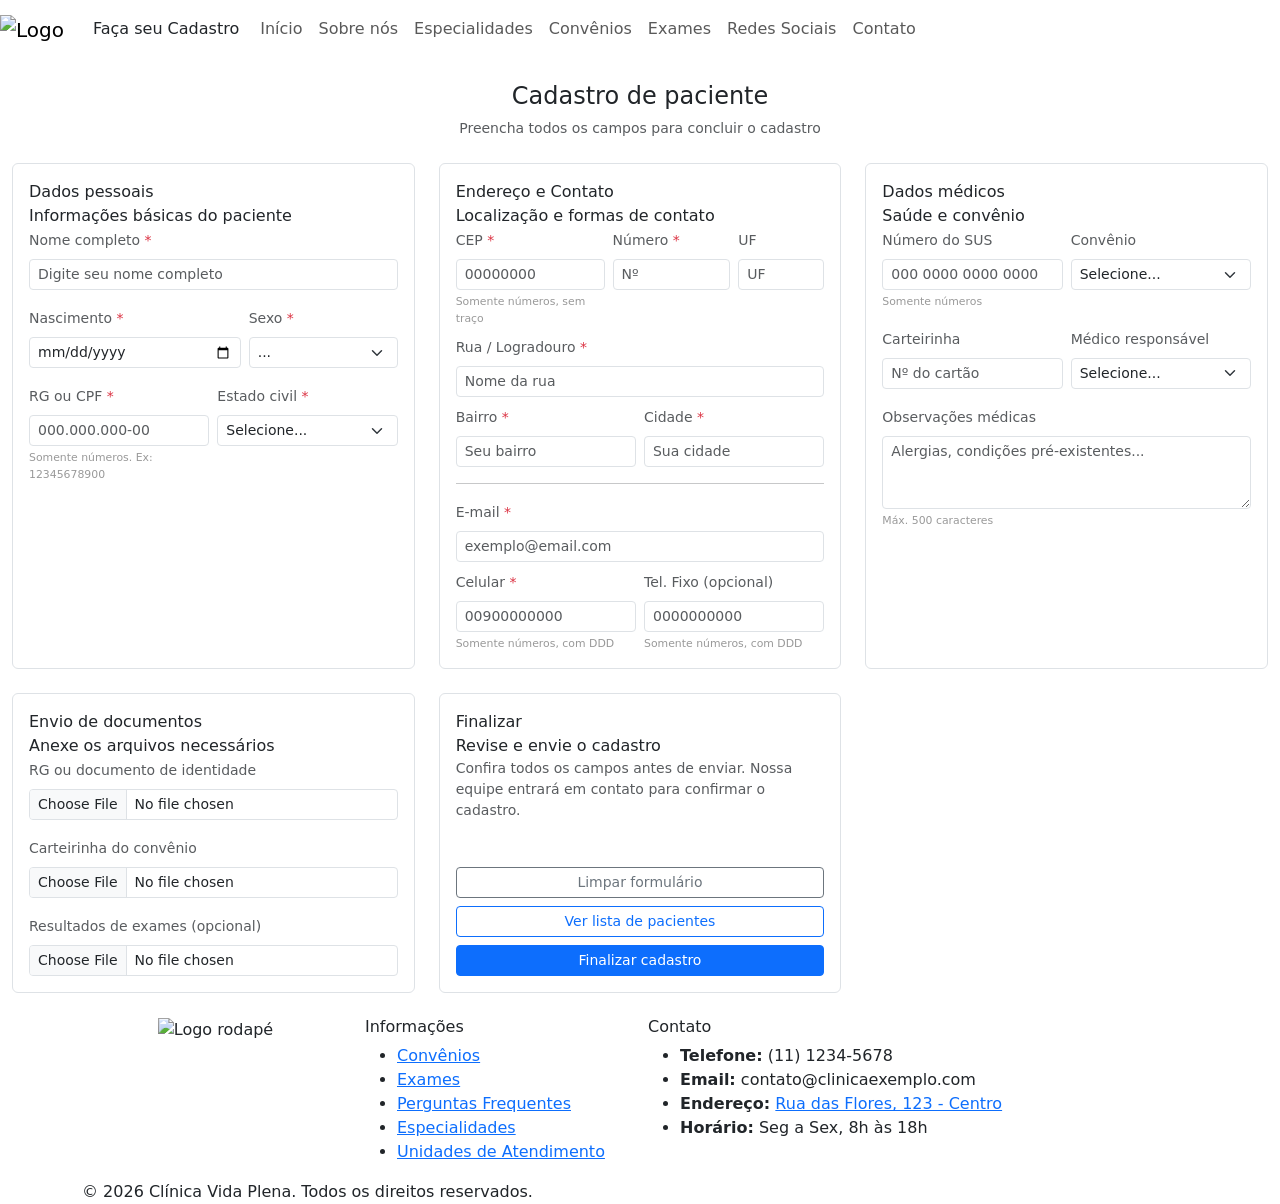
==== cadastro.html @ f8021bfd "Add files via upload" ====
<!DOCTYPE html>
<!-- DOCTYPE avisa pro navegador que esse arquivo é html5 -->
<html lang="pt-BR">
<!-- lang="pt-BR" serve pra acessibilidade e pro navegador saber o idioma da pagina -->

<head>
    <meta charset="UTF-8">
    <!-- UTF-8 permite usar acentos e caracteres especiais sem dar problema -->

    <meta name="viewport" content="width=device-width, initial-scale=1.0">
    <!-- isso aqui faz a pagina ficar responsiva no celular, aprendi que sem isso fica pequenininho -->

    <title>Clínica Médica</title>

    <!-- bootstrap que o professor passou, uso as classes dele pra nao ter que escrever css do zero -->
    <link rel="stylesheet" href="/css/bootstrap.css">

    <!-- meu css customizado que fica por cima do bootstrap -->
    <link rel="stylesheet" href="/css/site.css">
    
    <!-- o script com defer para carregar depois do html -->
    <script src="script.js" defer></script>
</head>

<body>

    <!-- ========================================================= -->
    <!-- NAVBAR - barra de navegaçao no topo da pagina             -->
    <!-- navbar-expand-lg faz o menu aparecer em telas grandes     -->
    <!-- ========================================================= -->
    <nav class="navbar navbar-expand-lg navbar-light navbar-custom">

        <!-- logo da clinica que fica no canto esquerdo -->
        <a class="navbar-brand" href="#">
            <img src="img/vidaplena.png" alt="Logo" class="navbar-logo">
        </a>

        <!-- botao de cadastro that aparece so no celular (d-lg-none ficaria escondido no desktop) -->
        <button type="button" class="btn btn-agendar btn-agendar-mobile">Faça seu Cadastro</button>

        <!-- d-none d-lg-flex faz esse menu sumir no celular e aparecer no desktop -->
        <div class="navbar-links d-none d-lg-flex" id="navbarSupportedContent">
            <ul class="navbar-nav mr-auto">
                <li class="nav-item active"><a class="nav-link" href="index.html">Início</a></li>
                <li class="nav-item"><a class="nav-link" href="#">Sobre nós</a></li>
                <li class="nav-item"><a class="nav-link" href="#">Especialidades</a></li>
                <li class="nav-item"><a class="nav-link" href="#">Convênios</a></li>
                <li class="nav-item"><a class="nav-link" href="#">Exames</a></li>
                <li class="nav-item"><a class="nav-link" href="#">Redes Sociais</a></li>
                <li class="nav-item"><a class="nav-link" href="#">Contato</a></li>
            </ul>
        </div>
    </nav>


    <!-- ========================================================= -->
    <!-- AREA PRINCIPAL - titulo e formulario                       -->
    <!-- container-fluid faz a area ocupar toda a largura da tela  -->
    <!-- ========================================================= -->
    <div class="container-fluid py-4">

        <!-- titulo centralizado acima do formulario -->
        <div class="text-center mb-4">
            <h1 class="fs-4 fw-medium">Cadastro de paciente</h1>
            <p class="text-muted small">Preencha todos os campos para concluir o cadastro</p>
        </div>

        <!-- ===================================================== -->
        <!-- ALERTA DE FEEDBACK                                     -->
        <!-- começa escondido com d-none, o js mostra quando precisa-->
        <!-- pode ser verde (sucesso) ou vermelho (erro)            -->
        <!-- ===================================================== -->
        <div id="feedback-mensagem" class="container mb-4 d-none">
            <div id="feedback-alerta" class="alert text-center fw-medium" role="alert">
                <!-- o js preenche o texto aqui dependendo do que aconteceu -->
            </div>
        </div>


        <!-- enctype="multipart/form-data" é necessario pra enviar arquivos pelo formulario -->
        <form id="form-cadastro" action="#" method="post" enctype="multipart/form-data">

            <!-- row e col são o sistema de grid do bootstrap, divide a tela em colunas -->
            <!-- g-4 é o espaçamento entre os cards -->
            <div class="row g-4">


                <!-- ============================================= -->
                <!-- CARD 1: DADOS PESSOAIS                        -->
                <!-- col-12 = ocupa tudo no celular                -->
                <!-- col-md-6 = metade em tablet                   -->
                <!-- col-xl-4 = um terço em telas grandes          -->
                <!-- ============================================= -->
                <div class="col-12 col-md-6 col-xl-4">
                    <div class="card h-100 border shadow-none">
                        <!-- h-100 faz o card ocupar toda a altura disponivel -->
                        <div class="card-body">

                            <!-- cabecalho da seçao dentro do card -->
                            <div class="card-secao-header">
                                <div class="card-secao-titulo">Dados pessoais</div>
                                <div class="card-secao-subtitulo">Informações básicas do paciente</div>
                            </div>

                            <!-- campo nome completo -->
                            <!-- maxlength limita quantos caracteres o usuario pode digitar -->
                            <div class="mb-3">
                                <label for="nome" class="form-label small text-muted">
                                    Nome completo <span class="text-danger">*</span>
                                    <!-- o asterisco vermelho indica que o campo é obrigatorio -->
                                </label>
                                <input type="text"
                                       class="form-control form-control-sm"
                                       id="nome"
                                       name="nome"
                                       placeholder="Digite seu nome completo"
                                       maxlength="100"
                                       required>
                                <!-- invalid-feedback aparece quando o bootstrap detecta campo invalido -->
                                <div class="invalid-feedback">Campo obrigatório.</div>
                            </div>

                            <!-- campos nascimento e sexo lado a lado usando row interna -->
                            <div class="row g-2 mb-3">
                                <div class="col-7">
                                    <label for="data" class="form-label small text-muted">
                                        Nascimento <span class="text-danger">*</span>
                                    </label>
                                    <!-- type="date" abre o calendário do navegador -->
                                    <input type="date"
                                           class="form-control form-control-sm"
                                           id="data"
                                           name="data"
                                           required>
                                    <div class="invalid-feedback">Campo obrigatório.</div>
                                </div>
                                <div class="col-5">
                                    <label for="sexo" class="form-label small text-muted">
                                        Sexo <span class="text-danger">*</span>
                                    </label>
                                    <!-- select cria uma lista suspensa -->
                                    <select class="form-select form-select-sm" id="sexo" name="sexo" required>
                                        <option value="">...</option>
                                        <option value="Masculino">Masculino</option>
                                        <option value="Feminino">Feminino</option>
                                        <option value="Outro">Outro</option>
                                    </select>
                                    <div class="invalid-feedback">Campo obrigatório.</div>
                                </div>
                            </div>

                            <!-- campos documento e estado civil lado a lado -->
                            <div class="row g-2">
                                <div class="col-6">
                                    <label for="documento" class="form-label small text-muted">
                                        RG ou CPF <span class="text-danger">*</span>
                                    </label>
                                    <!-- inputmode="numeric" abre teclado numerico no celular -->
                                    <!-- maxlength=14 comporta cpf com mascara (000.000.000-00) -->
                                    <input type="text"
                                           class="form-control form-control-sm"
                                           id="documento"
                                           name="documento"
                                           placeholder="000.000.000-00"
                                           maxlength="14"
                                           inputmode="numeric"
                                           required>
                                    <div class="invalid-feedback">Campo obrigatório.</div>
                                    <!-- aviso pequeno embaixo do campo -->
                                    <div class="form-text" style="font-size:0.68rem; color:#999;">
                                        Somente números. Ex: 12345678900
                                    </div>
                                </div>
                                <div class="col-6">
                                    <label for="estado-civil" class="form-label small text-muted">
                                        Estado civil <span class="text-danger">*</span>
                                    </label>
                                    <select class="form-select form-select-sm" id="estado-civil" name="estado-civil" required>
                                        <option value="">Selecione...</option>
                                        <option value="Solteiro(a)">Solteiro(a)</option>
                                        <option value="Casado(a)">Casado(a)</option>
                                        <option value="Divorciado(a)">Divorciado(a)</option>
                                        <option value="Viúvo(a)">Viúvo(a)</option>
                                    </select>
                                    <div class="invalid-feedback">Campo obrigatório.</div>
                                </div>
                            </div>

                        </div>
                    </div>
                </div>


                <!-- ============================================= -->
                <!-- CARD 2: ENDEREÇO E CONTATO                    -->
                <!-- ============================================= -->
                <div class="col-12 col-md-6 col-xl-4">
                    <div class="card h-100 border shadow-none">
                        <div class="card-body">

                            <div class="card-secao-header">
                                <div class="card-secao-titulo">Endereço e Contato</div>
                                <div class="card-secao-subtitulo">Localização e formas de contato</div>
                            </div>

                            <!-- cep, numero e uf na mesma linha -->
                            <div class="row g-2 mb-2">
                                <div class="col-5">
                                    <label for="cep" class="form-label small text-muted">
                                        CEP <span class="text-danger">*</span>
                                    </label>
                                    <!-- maxlength=9 pq o js permite digitar com ou sem traço -->
                                    <!-- o js remove o traço automaticamente -->
                                    <input type="text"
                                           class="form-control form-control-sm"
                                           id="cep"
                                           name="cep"
                                           placeholder="00000000"
                                           maxlength="9"
                                           inputmode="numeric"
                                           required>
                                    <div class="invalid-feedback">Campo obrigatório.</div>
                                    <div class="form-text" style="font-size:0.68rem; color:#999;">
                                        Somente números, sem traço
                                    </div>
                                </div>
                                <div class="col-4">
                                    <label for="numero" class="form-label small text-muted">
                                        Número <span class="text-danger">*</span>
                                    </label>
                                    <!-- numero pode ser "12", "45-A", "s/n" etc entao aceitei texto -->
                                    <input type="text"
                                           class="form-control form-control-sm"
                                           id="numero"
                                           name="numero"
                                           placeholder="Nº"
                                           maxlength="10"
                                           required>
                                    <div class="invalid-feedback">Obrigatório.</div>
                                </div>
                                <div class="col-3">
                                    <label for="estado" class="form-label small text-muted">UF</label>
                                    <!-- readonly porque esse campo é preenchido automaticamente pelo viacep -->
                                    <input type="text"
                                           class="form-control form-control-sm"
                                           id="estado"
                                           name="estado"
                                           placeholder="UF"
                                           maxlength="2"
                                           readonly>
                                </div>
                            </div>

                            <!-- rua preenchida automaticamente pelo viacep tambem -->
                            <div class="mb-2">
                                <label for="rua" class="form-label small text-muted">
                                    Rua / Logradouro <span class="text-danger">*</span>
                                </label>
                                <input type="text"
                                       class="form-control form-control-sm"
                                       id="rua"
                                       name="rua"
                                       placeholder="Nome da rua"
                                       maxlength="100"
                                       required>
                                <div class="invalid-feedback">Campo obrigatório.</div>
                            </div>

                            <!-- bairro e cidade lado a lado -->
                            <div class="row g-2 mb-2">
                                <div class="col-6">
                                    <label for="bairro" class="form-label small text-muted">
                                        Bairro <span class="text-danger">*</span>
                                    </label>
                                    <input type="text"
                                           class="form-control form-control-sm"
                                           id="bairro"
                                           name="bairro"
                                           placeholder="Seu bairro"
                                           maxlength="60"
                                           required>
                                    <div class="invalid-feedback">Campo obrigatório.</div>
                                </div>
                                <div class="col-6">
                                    <label for="cidade" class="form-label small text-muted">
                                        Cidade <span class="text-danger">*</span>
                                    </label>
                                    <input type="text"
                                           class="form-control form-control-sm"
                                           id="cidade"
                                           name="cidade"
                                           placeholder="Sua cidade"
                                           maxlength="60"
                                           required>
                                    <div class="invalid-feedback">Campo obrigatório.</div>
                                </div>
                            </div>

                            <!-- linha separadora entre endereço e contato -->
                            <hr class="my-3 opacity-25">

                            <!-- campo email -->
                            <div class="mb-2">
                                <label for="email" class="form-label small text-muted">
                                    E-mail <span class="text-danger">*</span>
                                </label>
                                <!-- type="email" ja faz uma validaçao basica do formato pelo navegador -->
                                <input type="email"
                                       class="form-control form-control-sm"
                                       id="email"
                                       name="email"
                                       placeholder="exemplo@email.com"
                                       maxlength="100"
                                       required>
                                <div class="invalid-feedback">Campo obrigatório.</div>
                            </div>

                            <!-- celular e telefone fixo lado a lado -->
                            <div class="row g-2">
                                <div class="col-6">
                                    <label for="celular" class="form-label small text-muted">
                                        Celular <span class="text-danger">*</span>
                                    </label>
                                    <!-- type="tel" abre teclado numerico no celular -->
                                    <!-- ddd (2) + 9 digitos = 11 no total -->
                                    <input type="tel"
                                           class="form-control form-control-sm"
                                           id="celular"
                                           name="celular"
                                           placeholder="00900000000"
                                           maxlength="15"
                                           inputmode="numeric"
                                           required>
                                    <div class="invalid-feedback">Campo obrigatório.</div>
                                    <div class="form-text" style="font-size:0.68rem; color:#999;">
                                        Somente números, com DDD
                                    </div>
                                </div>
                                <div class="col-6">
                                    <label for="telefone-fixo" class="form-label small text-muted">
                                        Tel. Fixo <span class="text-muted fw-normal">(opcional)</span>
                                    </label>
                                    <input type="tel"
                                           class="form-control form-control-sm"
                                           id="telefone-fixo"
                                           name="telefone-fixo"
                                           placeholder="0000000000"
                                           maxlength="15"
                                           inputmode="numeric">
                                    <div class="form-text" style="font-size:0.68rem; color:#999;">
                                        Somente números, com DDD
                                    </div>
                                </div>
                            </div>

                        </div>
                    </div>
                </div>


                <!-- ============================================= -->
                <!-- CARD 3: DADOS MÉDICOS                         -->
                <!-- ============================================= -->
                <div class="col-12 col-md-6 col-xl-4">
                    <div class="card h-100 border shadow-none">
                        <div class="card-body">

                            <div class="card-secao-header">
                                <div class="card-secao-titulo">Dados médicos</div>
                                <div class="card-secao-subtitulo">Saúde e convênio</div>
                            </div>

                            <div class="row g-2 mb-3">
                                <div class="col-6">
                                    <label for="sus" class="form-label small text-muted">Número do SUS</label>
                                    <!-- cartao sus tem 15 digitos, coloquei maxlength 18 pra dar margem com espaços -->
                                    <input type="text"
                                           class="form-control form-control-sm"
                                           id="sus"
                                           name="sus"
                                           placeholder="000 0000 0000 0000"
                                           maxlength="18"
                                           inputmode="numeric">
                                    <div class="form-text" style="font-size:0.68rem; color:#999;">
                                        Somente números
                                    </div>
                                </div>
                                <div class="col-6">
                                    <label for="convenio" class="form-label small text-muted">Convênio</label>
                                    <select class="form-select form-select-sm" id="convenio" name="convenio">
                                        <option value="Não informado">Selecione...</option>
                                        <option value="Particular">Particular</option>
                                        <option value="Plano de saúde">Plano de saúde</option>
                                        <option value="Unimed">Unimed</option>
                                        <option value="Bradesco Saúde">Bradesco Saúde</option>
                                        <option value="Amil">Amil</option>
                                    </select>
                                </div>
                            </div>

                            <div class="row g-2 mb-3">
                                <div class="col-6">
                                    <label for="carteirinha" class="form-label small text-muted">Carteirinha</label>
                                    <input type="text"
                                           class="form-control form-control-sm"
                                           id="carteirinha"
                                           name="carteirinha"
                                           placeholder="Nº do cartão"
                                           maxlength="20">
                                </div>
                                <div class="col-6">
                                    <label for="medico" class="form-label small text-muted">Médico responsável</label>
                                    <select class="form-select form-select-sm" id="medico" name="medico">
                                        <option value="Não informado">Selecione...</option>
                                        <option value="Dr. Silva">Dr. Silva</option>
                                        <option value="Dr. Santos">Dr. Santos</option>
                                    </select>
                                </div>
                            </div>

                            <div>
                                <label for="observacoes" class="form-label small text-muted">Observações médicas</label>
                                <!-- textarea é campo de texto com varias linhas -->
                                <!-- rows="3" define a altura inicial -->
                                <textarea class="form-control form-control-sm"
                                          id="observacoes"
                                          name="observacoes"
                                          rows="3"
                                          placeholder="Alergias, condições pré-existentes..."
                                          maxlength="500"></textarea>
                                <div class="form-text" style="font-size:0.68rem; color:#999;">
                                    Máx. 500 caracteres
                                </div>
                            </div>

                        </div>
                    </div>
                </div>


                <!-- ============================================= -->
                <!-- CARD 4: ENVIO DE DOCUMENTOS                   -->
                <!-- ============================================= -->
                <div class="col-12 col-md-6 col-xl-4">
                    <div class="card h-100 border shadow-none">
                        <div class="card-body">

                            <div class="card-secao-header">
                                <div class="card-secao-titulo">Envio de documentos</div>
                                <div class="card-secao-subtitulo">Anexe os arquivos necessários</div>
                            </div>

                            <!-- type="file" abre o seletor de arquivo do sistema operacional -->
                            <!-- accept limita os tipos de arquivo que o usuario pode escolher -->
                            <div class="mb-3">
                                <label for="file-rg" class="form-label small text-muted">RG ou documento de identidade</label>
                                <input type="file" class="form-control form-control-sm" id="file-rg" name="file-rg" accept="image/*,.pdf">
                            </div>
                            <div class="mb-3">
                                <label for="file-convenio" class="form-label small text-muted">Carteirinha do convênio</label>
                                <input type="file" class="form-control form-control-sm" id="file-convenio" name="file-convenio" accept="image/*,.pdf">
                            </div>
                            <div>
                                <label for="file-exames" class="form-label small text-muted">
                                    Resultados de exames <span class="text-muted fw-normal">(opcional)</span>
                                </label>
                                <input type="file" class="form-control form-control-sm" id="file-exames" name="file-exames" accept="image/*,.pdf">
                            </div>

                        </div>
                    </div>
                </div>


                <!-- ============================================= -->
                <!-- CARD 5: FINALIZAR                             -->
                <!-- ============================================= -->
                <div class="col-12 col-md-6 col-xl-4">
                    <div class="card h-100 border shadow-none">
                        <!-- d-flex flex-column faz o conteudo se organizar em coluna -->
                        <div class="card-body d-flex flex-column">

                            <div class="card-secao-header">
                                <div class="card-secao-titulo">Finalizar</div>
                                <div class="card-secao-subtitulo">Revise e envie o cadastro</div>
                            </div>

                            <p class="text-muted small mb-4">
                                Confira todos os campos antes de enviar. Nossa equipe entrará em contato para confirmar o cadastro.
                            </p>

                            <!-- mt-auto empurra os botoes pro final do card -->
                            <!-- d-grid gap-2 faz os botoes ocuparem a largura toda -->
                            <div class="mt-auto d-grid gap-2">

                                <!-- type="reset" limpa o formulario, o js tambem esconde o resumo -->
                                <button type="reset" class="btn btn-outline-secondary btn-sm">
                                    Limpar formulário
                                </button>

                                <!-- chama a funçao verListaPacientes() que fica no script.js -->
                                <button type="button" class="btn btn-outline-primary btn-sm" onclick="verListaPacientes()">
                                    Ver lista de pacientes
                                </button>

                                <!-- type="submit" dispara o evento de submit do formulario -->
                                <button type="submit" class="btn btn-primary btn-sm">
                                    Finalizar cadastro
                                </button>
                            </div>
                        </div>
                    </div>
                </div>


            </div><!-- fim do row dos cards -->
        </form>
    </div><!-- fim do container principal -->


    <!-- ========================================================= -->
    <!-- RESUMO DO ULTIMO PACIENTE CADASTRADO                       -->
    <!-- começa escondido com d-none, o js mostra depois de salvar -->
    <!-- ========================================================= -->
    <div id="secao-resumo" class="container my-5 d-none">
        <div class="card border border-primary shadow-sm">
            <div class="card-header bg-primary text-white py-2">
                <h5 class="mb-0 fs-6 fw-medium">📋 Resumo do Paciente Cadastrado</h5>
            </div>
            <div class="card-body bg-light">
                <!-- o js preenche os spans com os dados do paciente -->
                <div class="row g-3 small">
                    <div class="col-12 col-md-4"><strong>Nome:</strong> <span id="resumo-nome"></span></div>
                    <div class="col-6 col-md-4"><strong>Nascimento:</strong> <span id="resumo-data"></span></div>
                    <div class="col-6 col-md-4"><strong>Sexo:</strong> <span id="resumo-sexo"></span></div>
                    <div class="col-6 col-md-4"><strong>Documento:</strong> <span id="resumo-doc"></span></div>
                    <div class="col-6 col-md-4"><strong>Celular:</strong> <span id="resumo-cel"></span></div>
                    <div class="col-12 col-md-4"><strong>E-mail:</strong> <span id="resumo-email"></span></div>
                    <div class="col-12 col-md-6"><strong>Endereço:</strong> <span id="resumo-endereco"></span></div>
                    <div class="col-12 col-md-6"><strong>Convênio / Médico:</strong> <span id="resumo-medico"></span></div>
                </div>
            </div>
        </div>
    </div>


    <!-- ========================================================= -->
    <!-- LISTA DE TODOS OS PACIENTES CADASTRADOS                    -->
    <!-- tambem começa escondida, o js mostra quando clica no botao -->
    <!-- ========================================================= -->
    <div id="secao-lista" class="container my-5 d-none">
        <div class="card border shadow-sm">
            <div class="card-header bg-secondary text-white py-2 d-flex justify-content-between align-items-center">
                <h5 class="mb-0 fs-6 fw-medium">🗂️ Lista de Pacientes Cadastrados</h5>
                <!-- botao pra fechar a lista escondendo a seçao inteira -->
                <button class="btn btn-sm btn-outline-light"
                        onclick="document.getElementById('secao-lista').classList.add('d-none')">
                    Fechar
                </button>
            </div>
            <div class="card-body p-0">

                <!-- mensagem que aparece quando nao tem ninguem cadastrado ainda -->
                <p id="lista-mensagem" class="text-muted text-center py-3 mb-0"></p>

                <!-- table-responsive faz a tabela ter scroll horizontal no celular -->
                <div class="table-responsive">
                    <table class="table table-striped table-hover table-sm mb-0 small">
                        <!-- table-striped faz as linhas alternarem de cor -->
                        <!-- table-hover destaca a linha quando passa o mouse -->
                        <thead class="table-light">
                            <tr>
                                <th>#</th>
                                <th>Nome</th>
                                <th>Nascimento</th>
                                <th>Sexo</th>
                                <th>Documento</th>
                                <th>Celular</th>
                                <th>Convênio</th>
                                <th>Ação</th>
                            </tr>
                        </thead>
                        <tbody id="lista-tbody">
                            <!-- as linhas sao geradas pelo javascript dinamicamente -->
                        </tbody>
                    </table>
                </div>

            </div>
        </div>
    </div>


    <!-- ========================================================= -->
    <!-- RODAPE                                                     -->
    <!-- ========================================================= -->
    <footer class="rodape">
        <div class="container">
            <div class="row g-3 align-items-start">

                <!-- logo no rodape -->
                <div class="col-12 col-md-3 text-center">
                    <img src="img/rodape.png" alt="Logo rodapé" class="logo-rodape">
                </div>

                <!-- links de informaçoes -->
                <div class="col-6 col-md-3">
                    <h6 class="rodape-titulo">Informações</h6>
                    <ul class="rodape-lista">
                        <li><a href="#">Convênios</a></li>
                        <li><a href="#">Exames</a></li>
                        <li><a href="#">Perguntas Frequentes</a></li>
                        <li><a href="#">Especialidades</a></li>
                        <li><a href="#">Unidades de Atendimento</a></li>
                    </ul>
                </div>

                <!-- informaçoes de contato da clinica -->
                <div class="col-6 col-md-4">
                    <h6 class="rodape-titulo">Contato</h6>
                    <ul class="rodape-lista">
                        <li><strong>Telefone:</strong> (11) 1234-5678</li>
                        <li><strong>Email:</strong> contato@clinicaexemplo.com</li>
                        <li><strong>Endereço:</strong>
                            <a href="http://example.com" target="_blank" rel="noopener noreferrer">
                                Rua das Flores, 123 - Centro
                            </a>
                        </li>
                        <li><strong>Horário:</strong> Seg a Sex, 8h às 18h</li>
                    </ul>
                </div>

            </div>

            <!-- copyright no final da pagina -->
            <div class="rodape-copyright">
                &copy; 2026 Clínica Vida Plena. Todos os direitos reservados.
            </div>
        </div>
    </footer>



</body>
</html>
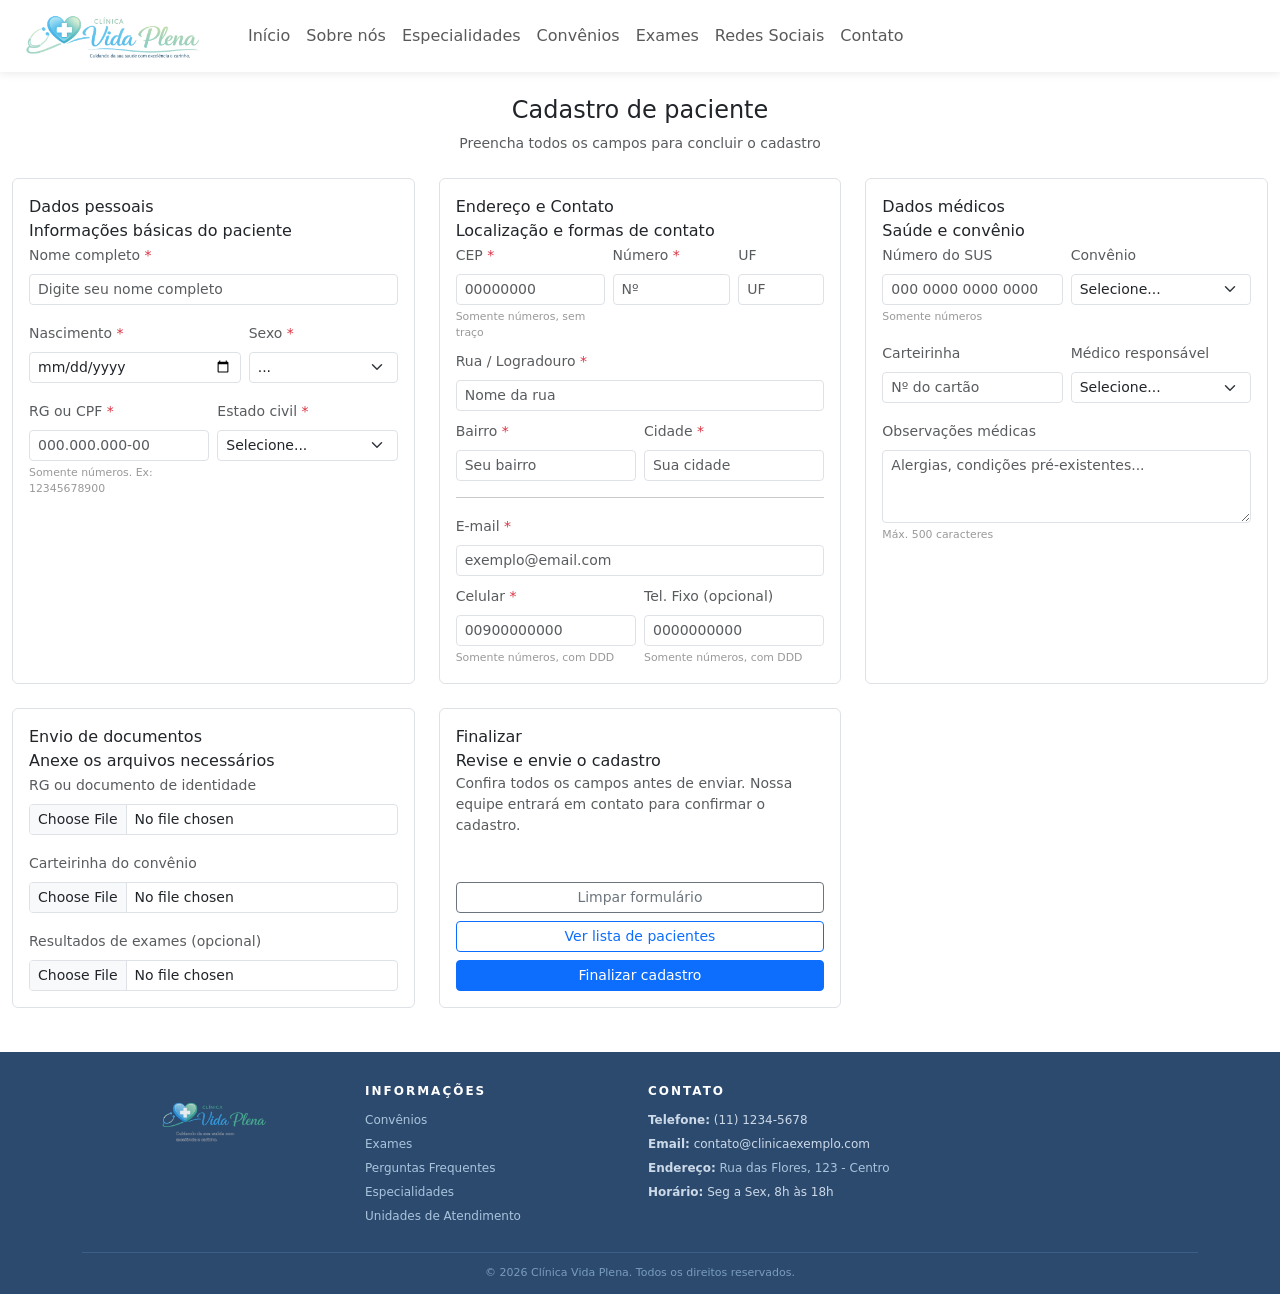
==== commit 17caa7c6: "Update cadastro.html" ====
--- a/cadastro.html
+++ b/cadastro.html
@@ -16,7 +16,7 @@
     <link rel="stylesheet" href="/css/bootstrap.css">
 
     <!-- meu css customizado que fica por cima do bootstrap -->
-    <link rel="stylesheet" href="/css/site.css">
+    <link rel="stylesheet" href="/css/SITE.CSS">
     
     <!-- o script com defer para carregar depois do html -->
     <script src="script.js" defer></script>
@@ -642,4 +642,4 @@
 
 
 </body>
-</html>+</html>
--- a/css/SITE.CSS
+++ b/css/SITE.CSS
@@ -0,0 +1,265 @@
+/* =====================
+   RESET E BASE
+   ===================== */
+html, body {
+    margin: 0;
+    padding: 0;
+    overflow-x: hidden;
+}
+
+/* =====================
+   NAVBAR
+   ===================== */
+.navbar-custom {
+    background-color: rgba(255, 255, 255, 0.95);
+    padding: 6px 16px;
+    box-shadow: 0 2px 8px rgba(0, 0, 0, 0.08);
+    display: flex;
+    align-items: center;
+    justify-content: space-between;
+}
+
+.navbar-logo {
+    height: 50px;
+    width: 190px;
+    object-fit: contain;
+    margin-left: 2px;
+}
+
+.navbar-links {
+    display: flex;
+    align-items: center;
+    flex: 1;
+    margin-left: 16px;
+}
+
+.navbar-nav {
+    display: flex !important;
+    flex-direction: row !important;
+    flex-wrap: nowrap;
+    list-style: none;
+    margin: 0;
+    padding: 0;
+}
+
+/* =====================
+   BOTÃO AGENDAR
+   ===================== */
+button.btn.btn-agendar {
+    background-color: #43c98f;
+    color: #fff;
+    border: none;
+    border-radius: 6px;
+    font-size: 15px;
+    font-weight: 600;
+    cursor: pointer;
+    transition: background-color 0.2s ease;
+    white-space: nowrap;
+}
+
+button.btn.btn-agendar:hover {
+    background-color: #3d9470;
+    color: #fff;
+}
+
+.btn-agendar-mobile {
+    padding: 8px 14px;
+    font-size: 13px;
+    display: block;
+}
+
+.btn-agendar-desktop {
+    padding: 10px 20px;
+    margin-left: 16px;
+    display: block;
+}
+
+@media (min-width: 992px) {
+    .btn-agendar-mobile {
+        display: none !important;
+    }
+}
+
+@media (max-width: 991px) {
+    .btn-agendar-desktop {
+        display: none !important;
+    }
+}
+
+/* =====================
+   SEÇÃO — TÍTULO
+   ===================== */
+.secao-titulo {
+    margin-top: 60px;
+    margin-bottom: 10px;
+    padding: 0 16px;
+}
+
+.secao-label {
+    display: block;
+    font-size: 13px;
+    font-weight: 500;
+    color: #51b188;
+    letter-spacing: 6px;
+    text-transform: uppercase;
+    margin-bottom: 12px;
+}
+
+.secao-titulo-texto {
+    font-size: 30px;
+    font-weight: bold;
+    color: #1a1a2e;
+    max-width: 600px;
+    margin: 0 auto;
+    line-height: 1.3;
+}
+
+/* =====================
+   SEÇÃO — ESPECIALIDADES
+   ===================== */
+.secao-especialidades {
+    margin-top: 40px;
+    margin-bottom: 60px;
+    padding: 0 16px;
+}
+
+.card-especialidade {
+    background-color: #f8f9fa;
+    border-radius: 12px;
+    padding: 24px 16px;
+    transition: transform 0.2s ease, box-shadow 0.2s ease;
+    cursor: pointer;
+}
+
+.card-especialidade:hover {
+    transform: translateY(-4px);
+    box-shadow: 0 8px 20px rgba(81, 177, 136, 0.15);
+}
+
+.img-especialidade {
+    width: 80px;
+    height: 80px;
+    object-fit: contain;
+    margin-bottom: 12px;
+}
+
+.nome-especialidade {
+    font-size: 15px;
+    font-weight: 600;
+    color: #333;
+    margin: 0;
+}
+
+/* =====================
+   SEÇÃO — AGENDAMENTO
+   ===================== */
+.secao-agendamento {
+    display: flex;
+    flex-direction: row;
+    align-items: center;
+    background-color: #d6f5ea;
+    border-radius: 12px;
+    padding: 20px 32px;
+    margin: 0 24px 60px 24px;
+    gap: 20px;
+}
+
+.icone-agendamento {
+    width: 56px;
+    height: 56px;
+    object-fit: contain;
+    flex-shrink: 0;
+}
+
+.texto-agendamento {
+    flex: 1;
+}
+
+.titulo-agendamento {
+    font-size: 16px;
+    font-weight: 700;
+    color: #1a1a2e;
+    margin: 0 0 4px 0;
+}
+
+.descricao-agendamento {
+    font-size: 13px;
+    color: #444;
+    margin: 0;
+    line-height: 1.4;
+}
+
+/* No mobile a seção empilha verticalmente e mostra botão mobile */
+@media (max-width: 991px) {
+    .secao-agendamento {
+        flex-direction: column;
+        text-align: center;
+        padding: 24px 16px;
+        margin: 0 12px 40px 12px;
+    }
+
+    .secao-agendamento .btn-agendar-desktop {
+        display: flex !important;
+        margin-left: 0;
+        width: 100%;
+        justify-content: center;
+    }
+}
+
+/* =====================
+   RODAPÉ
+   ===================== */
+.rodape {
+    background-color: #2c4a6e;
+    color: #ccd9e8;
+    padding: 32px 0 0 0;
+    margin-top: 20px;
+}
+
+.rodape-titulo {
+    font-size: 12px;
+    font-weight: 700;
+    text-transform: uppercase;
+    letter-spacing: 2px;
+    color: #fff;
+    margin-bottom: 10px;
+}
+
+.rodape-lista {
+    list-style: none;
+    padding: 0;
+    margin: 0;
+    font-size: 12px;
+    line-height: 2;
+}
+
+.rodape-lista a {
+    color: #aac4de;
+    text-decoration: none;
+    transition: color 0.2s ease;
+}
+
+.rodape-lista a:hover {
+    color: #fff;
+}
+
+.logo-rodape {
+    width: 120px;
+    object-fit: contain;
+    opacity: 0.9;
+}
+
+.rodape-copyright {
+    text-align: center;
+    font-size: 11px;
+    color: #7a9bbf;
+    border-top: 1px solid #3d5f85;
+    margin-top: 24px;
+    padding: 12px 0;
+}
+
+/* Remove background card no rodapé */
+.card-rodape {
+    background: transparent;
+    border: none;
+}
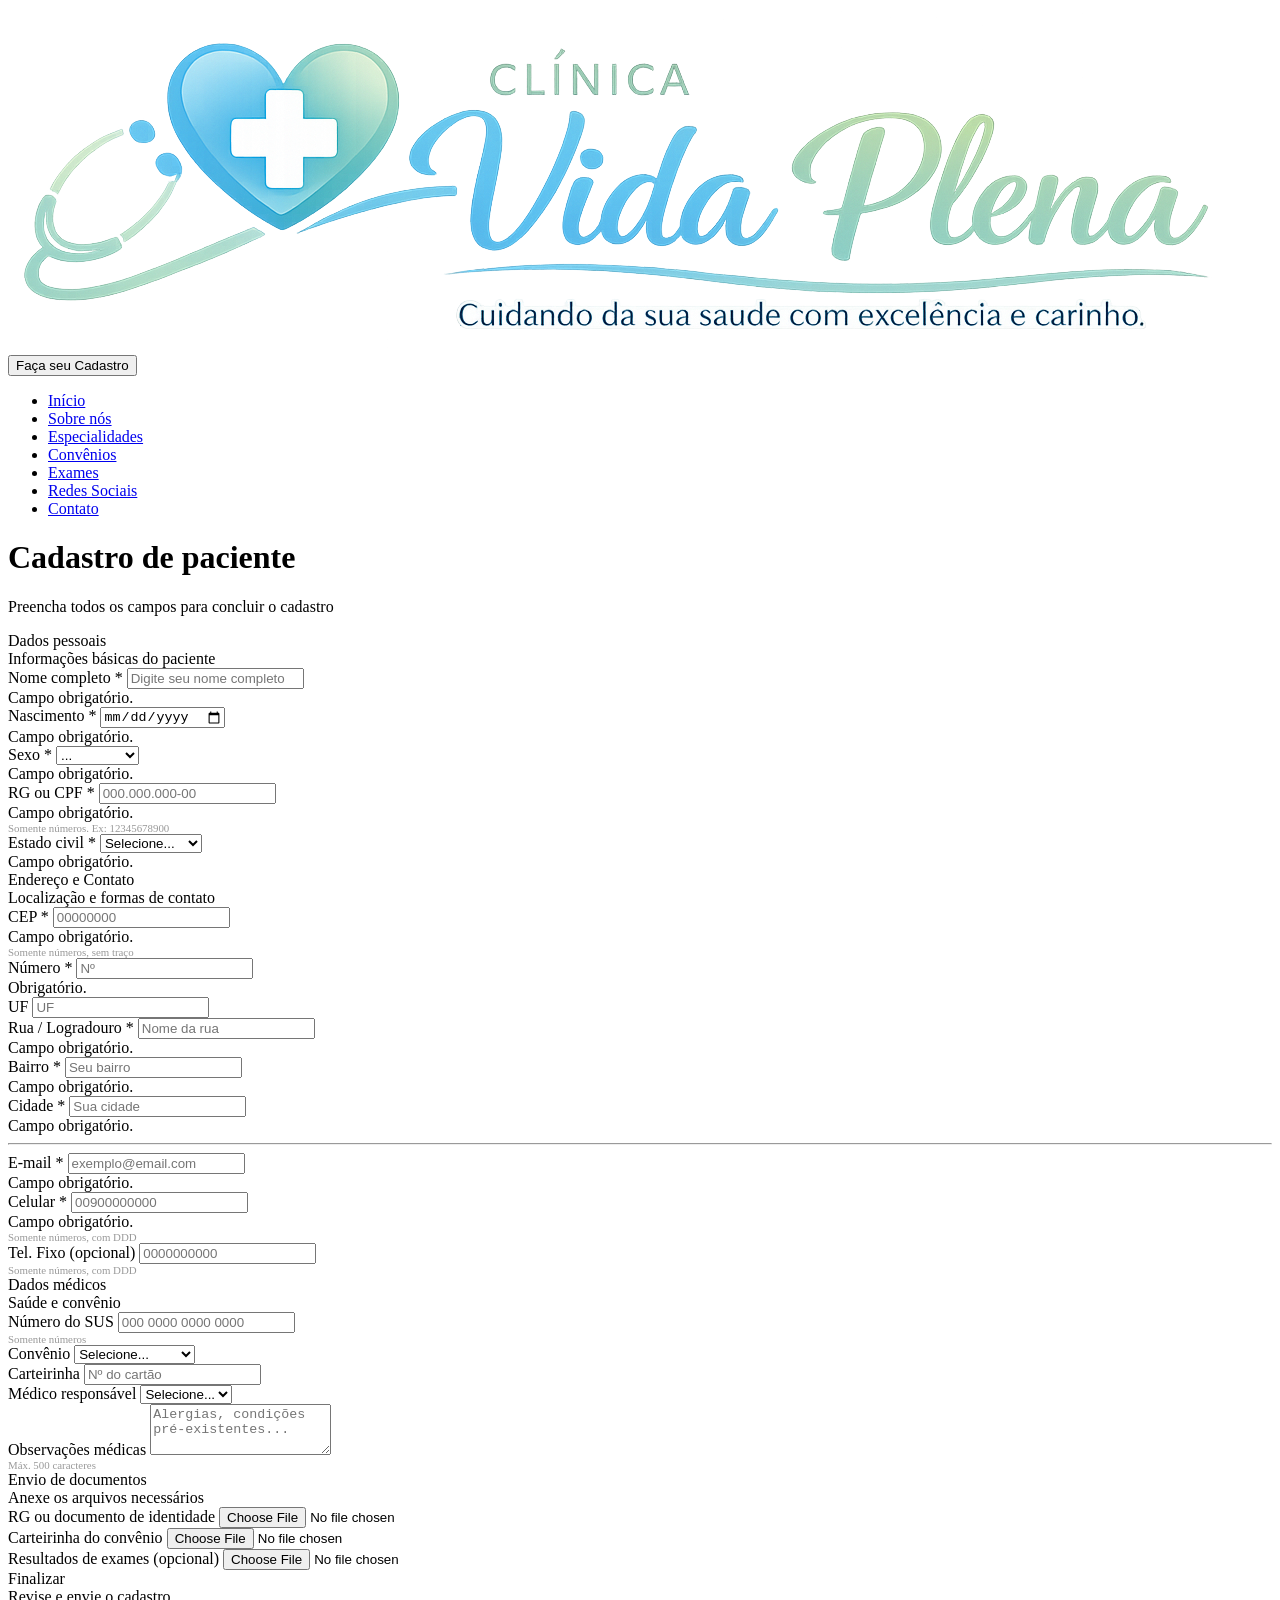
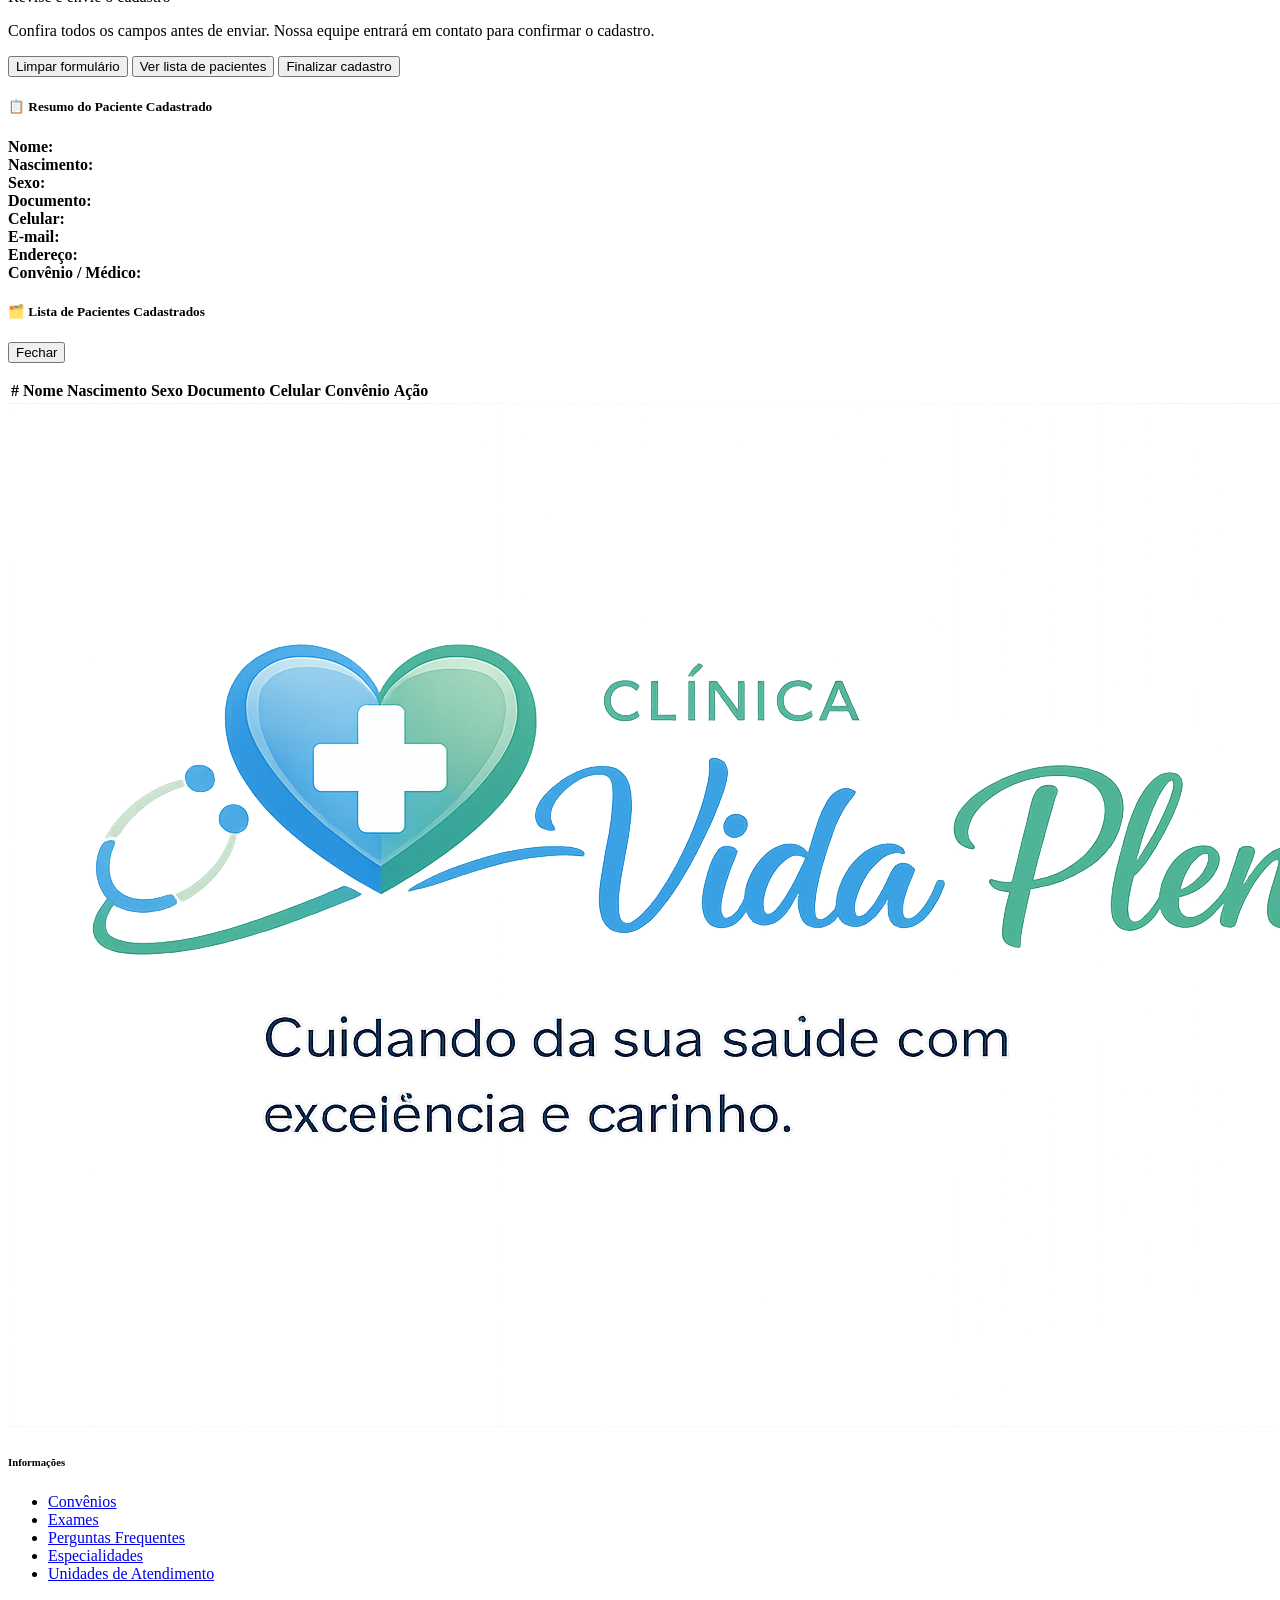
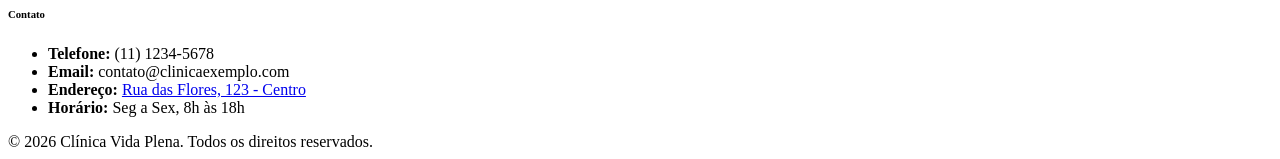
==== commit 7cf1d941: "Update cadastro.html" ====
--- a/cadastro.html
+++ b/cadastro.html
@@ -13,13 +13,13 @@
     <title>Clínica Médica</title>
 
     <!-- bootstrap que o professor passou, uso as classes dele pra nao ter que escrever css do zero -->
-    <link rel="stylesheet" href="/css/bootstrap.css">
+    <link rel="stylesheet" href="CSS/bootstrap.css">
 
     <!-- meu css customizado que fica por cima do bootstrap -->
-    <link rel="stylesheet" href="/css/SITE.CSS">
+    <link rel="stylesheet" href="CSS/SITE.CSS">
     
     <!-- o script com defer para carregar depois do html -->
-    <script src="script.js" defer></script>
+    <script src="SCRIPT.JS" defer></script>
 </head>
 
 <body>
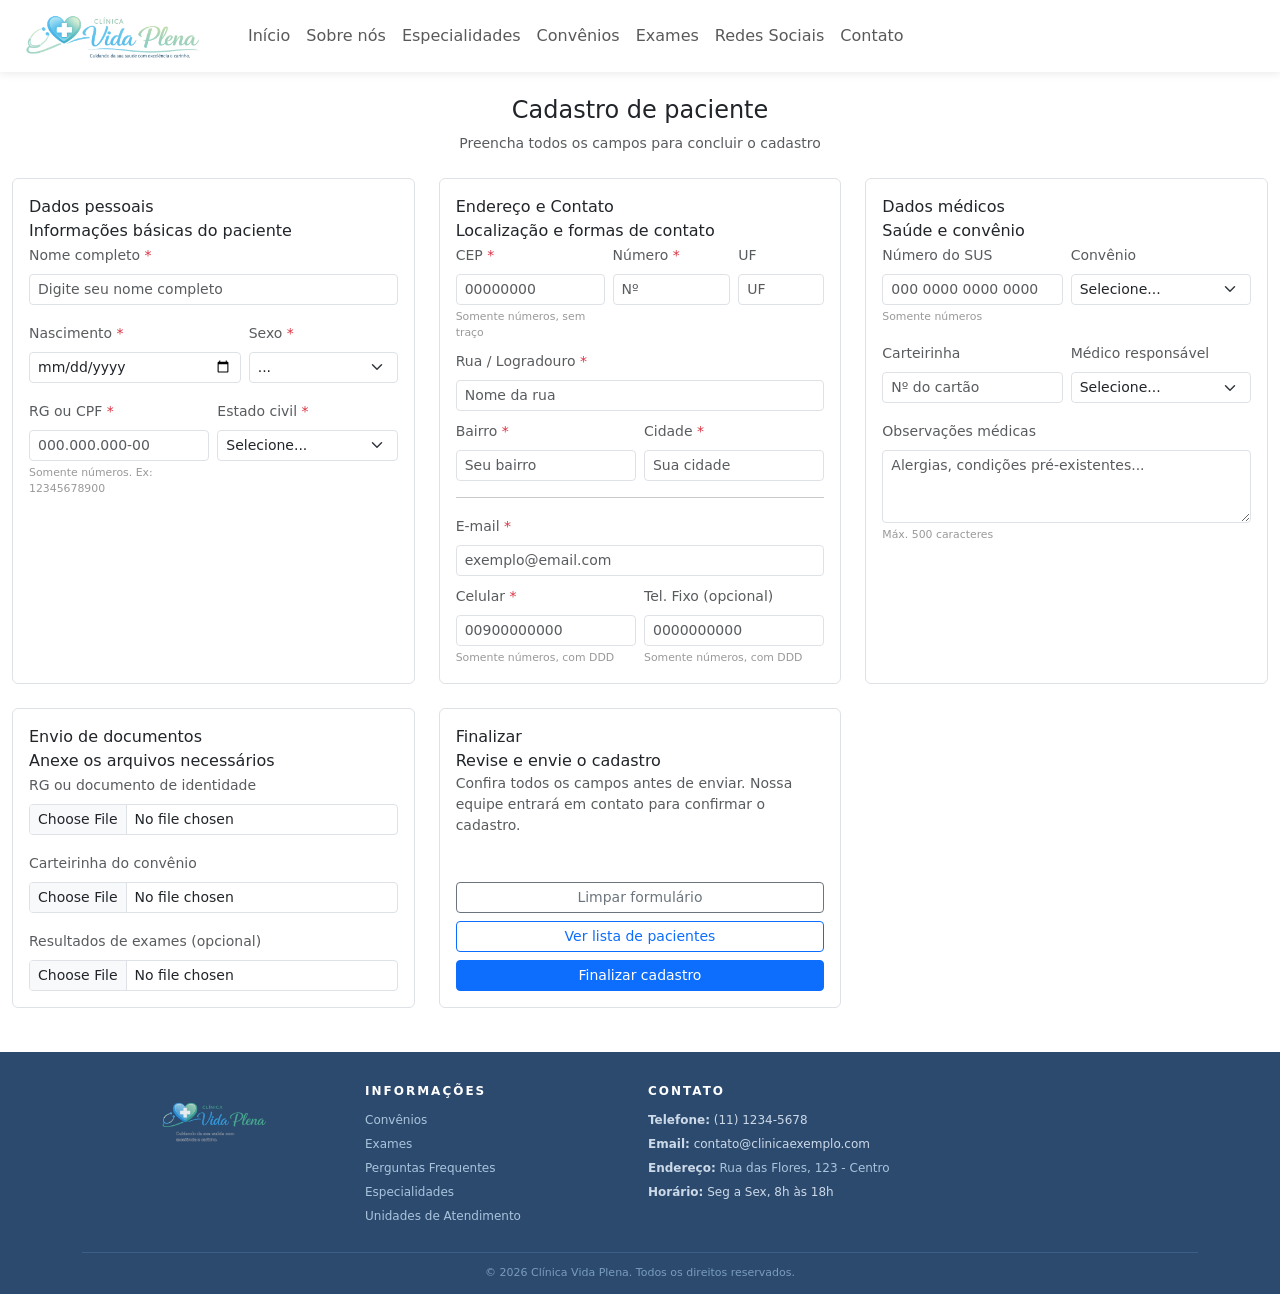
==== commit d56d1271: "Update cadastro.html" ====
--- a/cadastro.html
+++ b/cadastro.html
@@ -13,10 +13,10 @@
     <title>Clínica Médica</title>
 
     <!-- bootstrap que o professor passou, uso as classes dele pra nao ter que escrever css do zero -->
-    <link rel="stylesheet" href="CSS/bootstrap.css">
+    <link rel="stylesheet" href="bootstrap.css">
 
     <!-- meu css customizado que fica por cima do bootstrap -->
-    <link rel="stylesheet" href="CSS/SITE.CSS">
+    <link rel="stylesheet" href="SITE.CSS">
     
     <!-- o script com defer para carregar depois do html -->
     <script src="SCRIPT.JS" defer></script>
--- a/SITE.CSS
+++ b/SITE.CSS
@@ -0,0 +1,265 @@
+/* =====================
+   RESET E BASE
+   ===================== */
+html, body {
+    margin: 0;
+    padding: 0;
+    overflow-x: hidden;
+}
+
+/* =====================
+   NAVBAR
+   ===================== */
+.navbar-custom {
+    background-color: rgba(255, 255, 255, 0.95);
+    padding: 6px 16px;
+    box-shadow: 0 2px 8px rgba(0, 0, 0, 0.08);
+    display: flex;
+    align-items: center;
+    justify-content: space-between;
+}
+
+.navbar-logo {
+    height: 50px;
+    width: 190px;
+    object-fit: contain;
+    margin-left: 2px;
+}
+
+.navbar-links {
+    display: flex;
+    align-items: center;
+    flex: 1;
+    margin-left: 16px;
+}
+
+.navbar-nav {
+    display: flex !important;
+    flex-direction: row !important;
+    flex-wrap: nowrap;
+    list-style: none;
+    margin: 0;
+    padding: 0;
+}
+
+/* =====================
+   BOTÃO AGENDAR
+   ===================== */
+button.btn.btn-agendar {
+    background-color: #43c98f;
+    color: #fff;
+    border: none;
+    border-radius: 6px;
+    font-size: 15px;
+    font-weight: 600;
+    cursor: pointer;
+    transition: background-color 0.2s ease;
+    white-space: nowrap;
+}
+
+button.btn.btn-agendar:hover {
+    background-color: #3d9470;
+    color: #fff;
+}
+
+.btn-agendar-mobile {
+    padding: 8px 14px;
+    font-size: 13px;
+    display: block;
+}
+
+.btn-agendar-desktop {
+    padding: 10px 20px;
+    margin-left: 16px;
+    display: block;
+}
+
+@media (min-width: 992px) {
+    .btn-agendar-mobile {
+        display: none !important;
+    }
+}
+
+@media (max-width: 991px) {
+    .btn-agendar-desktop {
+        display: none !important;
+    }
+}
+
+/* =====================
+   SEÇÃO — TÍTULO
+   ===================== */
+.secao-titulo {
+    margin-top: 60px;
+    margin-bottom: 10px;
+    padding: 0 16px;
+}
+
+.secao-label {
+    display: block;
+    font-size: 13px;
+    font-weight: 500;
+    color: #51b188;
+    letter-spacing: 6px;
+    text-transform: uppercase;
+    margin-bottom: 12px;
+}
+
+.secao-titulo-texto {
+    font-size: 30px;
+    font-weight: bold;
+    color: #1a1a2e;
+    max-width: 600px;
+    margin: 0 auto;
+    line-height: 1.3;
+}
+
+/* =====================
+   SEÇÃO — ESPECIALIDADES
+   ===================== */
+.secao-especialidades {
+    margin-top: 40px;
+    margin-bottom: 60px;
+    padding: 0 16px;
+}
+
+.card-especialidade {
+    background-color: #f8f9fa;
+    border-radius: 12px;
+    padding: 24px 16px;
+    transition: transform 0.2s ease, box-shadow 0.2s ease;
+    cursor: pointer;
+}
+
+.card-especialidade:hover {
+    transform: translateY(-4px);
+    box-shadow: 0 8px 20px rgba(81, 177, 136, 0.15);
+}
+
+.img-especialidade {
+    width: 80px;
+    height: 80px;
+    object-fit: contain;
+    margin-bottom: 12px;
+}
+
+.nome-especialidade {
+    font-size: 15px;
+    font-weight: 600;
+    color: #333;
+    margin: 0;
+}
+
+/* =====================
+   SEÇÃO — AGENDAMENTO
+   ===================== */
+.secao-agendamento {
+    display: flex;
+    flex-direction: row;
+    align-items: center;
+    background-color: #d6f5ea;
+    border-radius: 12px;
+    padding: 20px 32px;
+    margin: 0 24px 60px 24px;
+    gap: 20px;
+}
+
+.icone-agendamento {
+    width: 56px;
+    height: 56px;
+    object-fit: contain;
+    flex-shrink: 0;
+}
+
+.texto-agendamento {
+    flex: 1;
+}
+
+.titulo-agendamento {
+    font-size: 16px;
+    font-weight: 700;
+    color: #1a1a2e;
+    margin: 0 0 4px 0;
+}
+
+.descricao-agendamento {
+    font-size: 13px;
+    color: #444;
+    margin: 0;
+    line-height: 1.4;
+}
+
+/* No mobile a seção empilha verticalmente e mostra botão mobile */
+@media (max-width: 991px) {
+    .secao-agendamento {
+        flex-direction: column;
+        text-align: center;
+        padding: 24px 16px;
+        margin: 0 12px 40px 12px;
+    }
+
+    .secao-agendamento .btn-agendar-desktop {
+        display: flex !important;
+        margin-left: 0;
+        width: 100%;
+        justify-content: center;
+    }
+}
+
+/* =====================
+   RODAPÉ
+   ===================== */
+.rodape {
+    background-color: #2c4a6e;
+    color: #ccd9e8;
+    padding: 32px 0 0 0;
+    margin-top: 20px;
+}
+
+.rodape-titulo {
+    font-size: 12px;
+    font-weight: 700;
+    text-transform: uppercase;
+    letter-spacing: 2px;
+    color: #fff;
+    margin-bottom: 10px;
+}
+
+.rodape-lista {
+    list-style: none;
+    padding: 0;
+    margin: 0;
+    font-size: 12px;
+    line-height: 2;
+}
+
+.rodape-lista a {
+    color: #aac4de;
+    text-decoration: none;
+    transition: color 0.2s ease;
+}
+
+.rodape-lista a:hover {
+    color: #fff;
+}
+
+.logo-rodape {
+    width: 120px;
+    object-fit: contain;
+    opacity: 0.9;
+}
+
+.rodape-copyright {
+    text-align: center;
+    font-size: 11px;
+    color: #7a9bbf;
+    border-top: 1px solid #3d5f85;
+    margin-top: 24px;
+    padding: 12px 0;
+}
+
+/* Remove background card no rodapé */
+.card-rodape {
+    background: transparent;
+    border: none;
+}
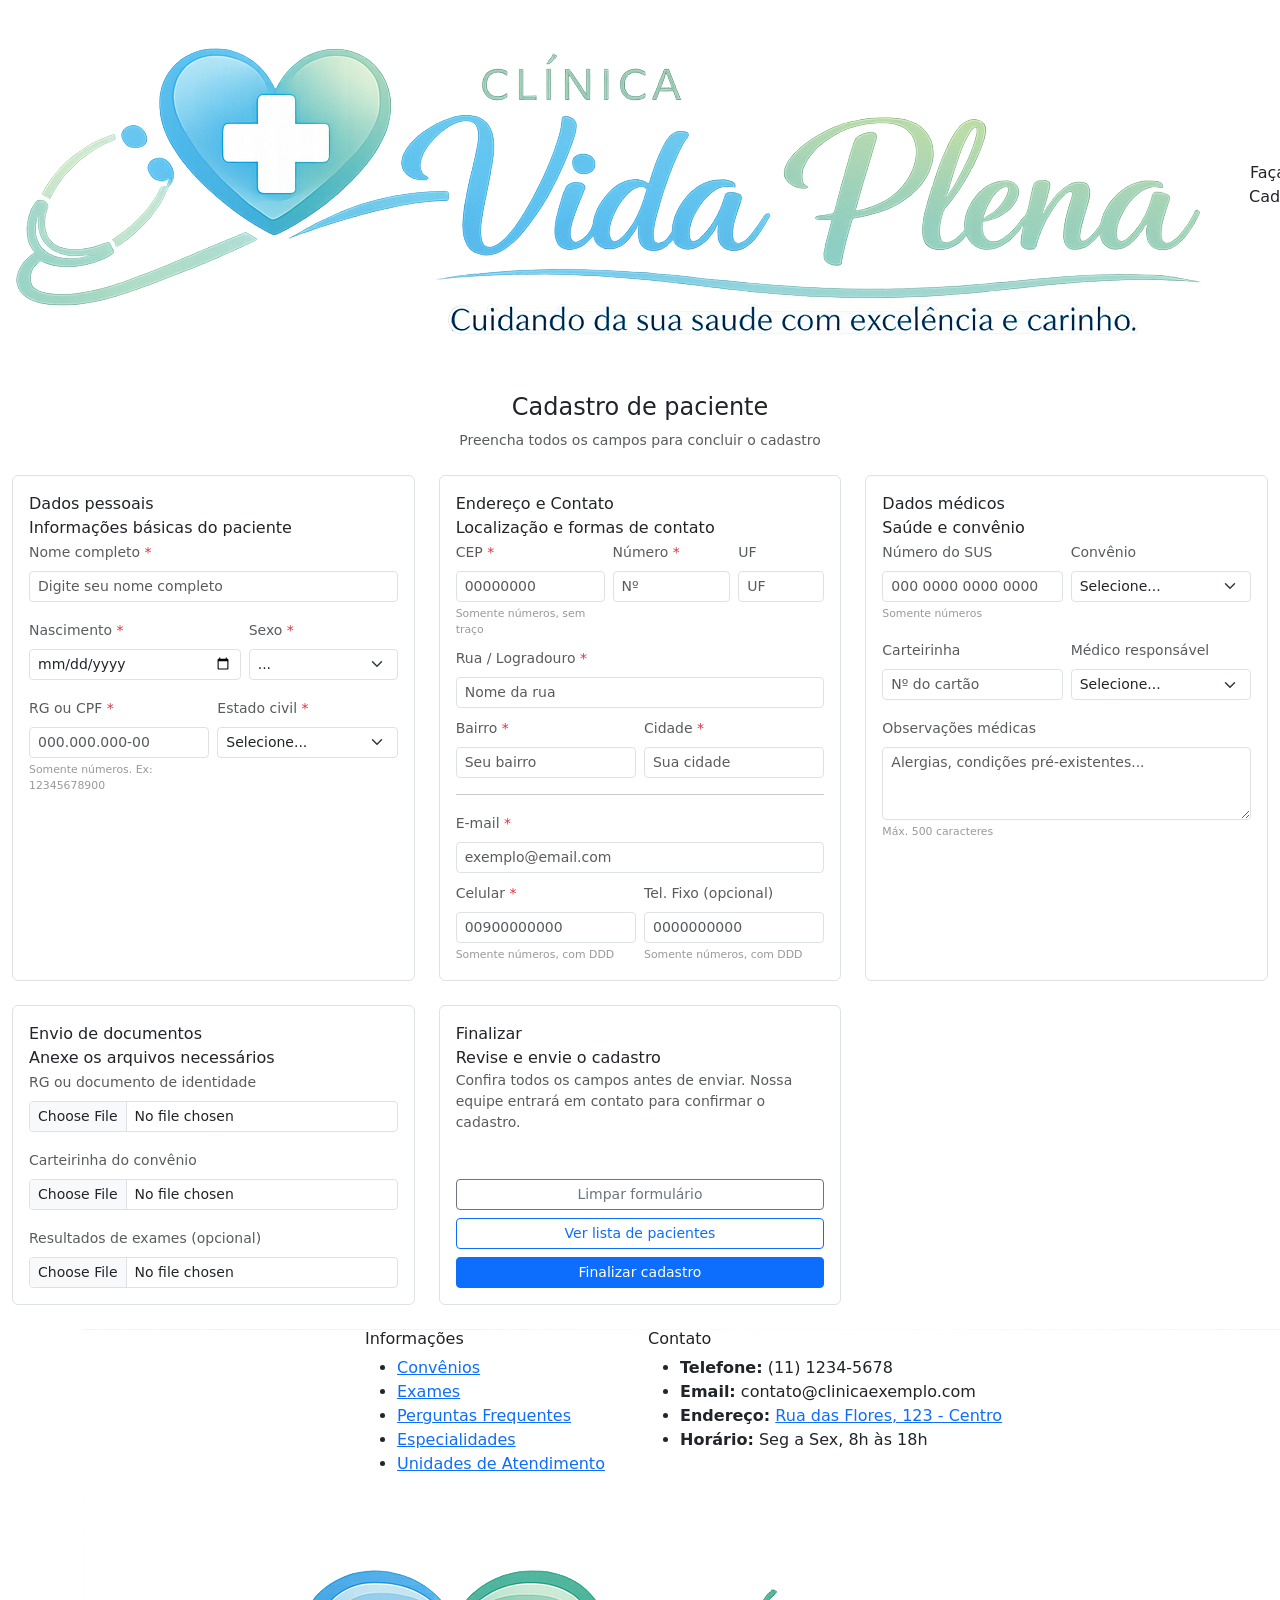
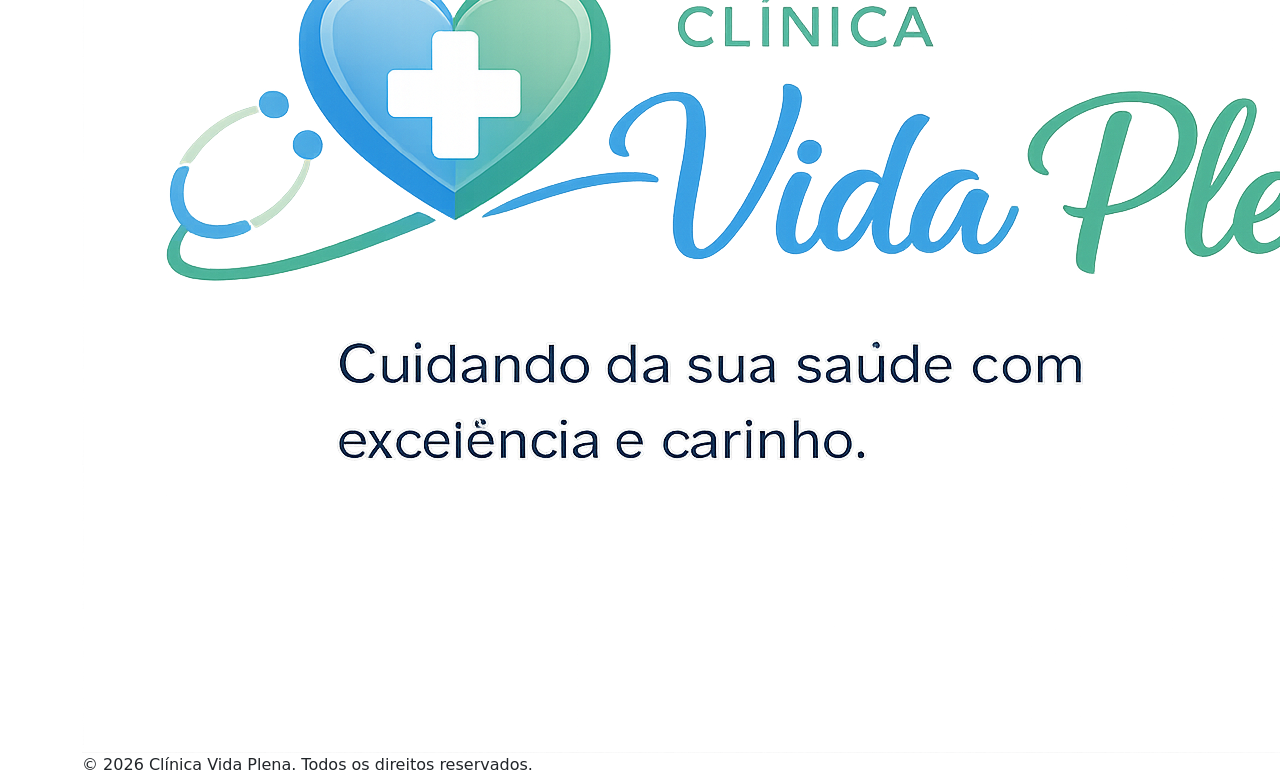
==== commit 62632a51: "Update cadastro.html" ====
--- a/cadastro.html
+++ b/cadastro.html
@@ -1,44 +1,31 @@
 <!DOCTYPE html>
-<!-- DOCTYPE avisa pro navegador que esse arquivo é html5 -->
 <html lang="pt-BR">
-<!-- lang="pt-BR" serve pra acessibilidade e pro navegador saber o idioma da pagina -->
 
 <head>
     <meta charset="UTF-8">
-    <!-- UTF-8 permite usar acentos e caracteres especiais sem dar problema -->
-
     <meta name="viewport" content="width=device-width, initial-scale=1.0">
-    <!-- isso aqui faz a pagina ficar responsiva no celular, aprendi que sem isso fica pequenininho -->
 
     <title>Clínica Médica</title>
 
-    <!-- bootstrap que o professor passou, uso as classes dele pra nao ter que escrever css do zero -->
-    <link rel="stylesheet" href="bootstrap.css">
-
-    <!-- meu css customizado que fica por cima do bootstrap -->
-    <link rel="stylesheet" href="SITE.CSS">
-    
-    <!-- o script com defer para carregar depois do html -->
-    <script src="SCRIPT.JS" defer></script>
+    <link rel="stylesheet" href="css/bootstrap.css">
+    <link rel="stylesheet" href="css/site.css">
+
+    <script src="js/script.js" defer></script>
 </head>
 
 <body>
 
     <!-- ========================================================= -->
     <!-- NAVBAR - barra de navegaçao no topo da pagina             -->
-    <!-- navbar-expand-lg faz o menu aparecer em telas grandes     -->
     <!-- ========================================================= -->
     <nav class="navbar navbar-expand-lg navbar-light navbar-custom">
 
-        <!-- logo da clinica que fica no canto esquerdo -->
         <a class="navbar-brand" href="#">
             <img src="img/vidaplena.png" alt="Logo" class="navbar-logo">
         </a>
 
-        <!-- botao de cadastro that aparece so no celular (d-lg-none ficaria escondido no desktop) -->
         <button type="button" class="btn btn-agendar btn-agendar-mobile">Faça seu Cadastro</button>
 
-        <!-- d-none d-lg-flex faz esse menu sumir no celular e aparecer no desktop -->
         <div class="navbar-links d-none d-lg-flex" id="navbarSupportedContent">
             <ul class="navbar-nav mr-auto">
                 <li class="nav-item active"><a class="nav-link" href="index.html">Início</a></li>
@@ -55,11 +42,9 @@
 
     <!-- ========================================================= -->
     <!-- AREA PRINCIPAL - titulo e formulario                       -->
-    <!-- container-fluid faz a area ocupar toda a largura da tela  -->
     <!-- ========================================================= -->
     <div class="container-fluid py-4">
 
-        <!-- titulo centralizado acima do formulario -->
         <div class="text-center mb-4">
             <h1 class="fs-4 fw-medium">Cadastro de paciente</h1>
             <p class="text-muted small">Preencha todos os campos para concluir o cadastro</p>
@@ -67,47 +52,33 @@
 
         <!-- ===================================================== -->
         <!-- ALERTA DE FEEDBACK                                     -->
-        <!-- começa escondido com d-none, o js mostra quando precisa-->
-        <!-- pode ser verde (sucesso) ou vermelho (erro)            -->
         <!-- ===================================================== -->
         <div id="feedback-mensagem" class="container mb-4 d-none">
             <div id="feedback-alerta" class="alert text-center fw-medium" role="alert">
-                <!-- o js preenche o texto aqui dependendo do que aconteceu -->
             </div>
         </div>
 
 
-        <!-- enctype="multipart/form-data" é necessario pra enviar arquivos pelo formulario -->
         <form id="form-cadastro" action="#" method="post" enctype="multipart/form-data">
 
-            <!-- row e col são o sistema de grid do bootstrap, divide a tela em colunas -->
-            <!-- g-4 é o espaçamento entre os cards -->
             <div class="row g-4">
 
 
                 <!-- ============================================= -->
                 <!-- CARD 1: DADOS PESSOAIS                        -->
-                <!-- col-12 = ocupa tudo no celular                -->
-                <!-- col-md-6 = metade em tablet                   -->
-                <!-- col-xl-4 = um terço em telas grandes          -->
                 <!-- ============================================= -->
                 <div class="col-12 col-md-6 col-xl-4">
                     <div class="card h-100 border shadow-none">
-                        <!-- h-100 faz o card ocupar toda a altura disponivel -->
                         <div class="card-body">
 
-                            <!-- cabecalho da seçao dentro do card -->
                             <div class="card-secao-header">
                                 <div class="card-secao-titulo">Dados pessoais</div>
                                 <div class="card-secao-subtitulo">Informações básicas do paciente</div>
                             </div>
 
-                            <!-- campo nome completo -->
-                            <!-- maxlength limita quantos caracteres o usuario pode digitar -->
                             <div class="mb-3">
                                 <label for="nome" class="form-label small text-muted">
                                     Nome completo <span class="text-danger">*</span>
-                                    <!-- o asterisco vermelho indica que o campo é obrigatorio -->
                                 </label>
                                 <input type="text"
                                        class="form-control form-control-sm"
@@ -116,17 +87,14 @@
                                        placeholder="Digite seu nome completo"
                                        maxlength="100"
                                        required>
-                                <!-- invalid-feedback aparece quando o bootstrap detecta campo invalido -->
                                 <div class="invalid-feedback">Campo obrigatório.</div>
                             </div>
 
-                            <!-- campos nascimento e sexo lado a lado usando row interna -->
                             <div class="row g-2 mb-3">
                                 <div class="col-7">
                                     <label for="data" class="form-label small text-muted">
                                         Nascimento <span class="text-danger">*</span>
                                     </label>
-                                    <!-- type="date" abre o calendário do navegador -->
                                     <input type="date"
                                            class="form-control form-control-sm"
                                            id="data"
@@ -138,7 +106,6 @@
                                     <label for="sexo" class="form-label small text-muted">
                                         Sexo <span class="text-danger">*</span>
                                     </label>
-                                    <!-- select cria uma lista suspensa -->
                                     <select class="form-select form-select-sm" id="sexo" name="sexo" required>
                                         <option value="">...</option>
                                         <option value="Masculino">Masculino</option>
@@ -149,14 +116,11 @@
                                 </div>
                             </div>
 
-                            <!-- campos documento e estado civil lado a lado -->
                             <div class="row g-2">
                                 <div class="col-6">
                                     <label for="documento" class="form-label small text-muted">
                                         RG ou CPF <span class="text-danger">*</span>
                                     </label>
-                                    <!-- inputmode="numeric" abre teclado numerico no celular -->
-                                    <!-- maxlength=14 comporta cpf com mascara (000.000.000-00) -->
                                     <input type="text"
                                            class="form-control form-control-sm"
                                            id="documento"
@@ -166,7 +130,6 @@
                                            inputmode="numeric"
                                            required>
                                     <div class="invalid-feedback">Campo obrigatório.</div>
-                                    <!-- aviso pequeno embaixo do campo -->
                                     <div class="form-text" style="font-size:0.68rem; color:#999;">
                                         Somente números. Ex: 12345678900
                                     </div>
@@ -203,14 +166,11 @@
                                 <div class="card-secao-subtitulo">Localização e formas de contato</div>
                             </div>
 
-                            <!-- cep, numero e uf na mesma linha -->
                             <div class="row g-2 mb-2">
                                 <div class="col-5">
                                     <label for="cep" class="form-label small text-muted">
                                         CEP <span class="text-danger">*</span>
                                     </label>
-                                    <!-- maxlength=9 pq o js permite digitar com ou sem traço -->
-                                    <!-- o js remove o traço automaticamente -->
                                     <input type="text"
                                            class="form-control form-control-sm"
                                            id="cep"
@@ -228,7 +188,6 @@
                                     <label for="numero" class="form-label small text-muted">
                                         Número <span class="text-danger">*</span>
                                     </label>
-                                    <!-- numero pode ser "12", "45-A", "s/n" etc entao aceitei texto -->
                                     <input type="text"
                                            class="form-control form-control-sm"
                                            id="numero"
@@ -240,7 +199,6 @@
                                 </div>
                                 <div class="col-3">
                                     <label for="estado" class="form-label small text-muted">UF</label>
-                                    <!-- readonly porque esse campo é preenchido automaticamente pelo viacep -->
                                     <input type="text"
                                            class="form-control form-control-sm"
                                            id="estado"
@@ -251,7 +209,6 @@
                                 </div>
                             </div>
 
-                            <!-- rua preenchida automaticamente pelo viacep tambem -->
                             <div class="mb-2">
                                 <label for="rua" class="form-label small text-muted">
                                     Rua / Logradouro <span class="text-danger">*</span>
@@ -266,7 +223,6 @@
                                 <div class="invalid-feedback">Campo obrigatório.</div>
                             </div>
 
-                            <!-- bairro e cidade lado a lado -->
                             <div class="row g-2 mb-2">
                                 <div class="col-6">
                                     <label for="bairro" class="form-label small text-muted">
@@ -296,15 +252,12 @@
                                 </div>
                             </div>
 
-                            <!-- linha separadora entre endereço e contato -->
                             <hr class="my-3 opacity-25">
 
-                            <!-- campo email -->
                             <div class="mb-2">
                                 <label for="email" class="form-label small text-muted">
                                     E-mail <span class="text-danger">*</span>
                                 </label>
-                                <!-- type="email" ja faz uma validaçao basica do formato pelo navegador -->
                                 <input type="email"
                                        class="form-control form-control-sm"
                                        id="email"
@@ -315,14 +268,11 @@
                                 <div class="invalid-feedback">Campo obrigatório.</div>
                             </div>
 
-                            <!-- celular e telefone fixo lado a lado -->
                             <div class="row g-2">
                                 <div class="col-6">
                                     <label for="celular" class="form-label small text-muted">
                                         Celular <span class="text-danger">*</span>
                                     </label>
-                                    <!-- type="tel" abre teclado numerico no celular -->
-                                    <!-- ddd (2) + 9 digitos = 11 no total -->
                                     <input type="tel"
                                            class="form-control form-control-sm"
                                            id="celular"
@@ -373,7 +323,6 @@
                             <div class="row g-2 mb-3">
                                 <div class="col-6">
                                     <label for="sus" class="form-label small text-muted">Número do SUS</label>
-                                    <!-- cartao sus tem 15 digitos, coloquei maxlength 18 pra dar margem com espaços -->
                                     <input type="text"
                                            class="form-control form-control-sm"
                                            id="sus"
@@ -420,8 +369,6 @@
 
                             <div>
                                 <label for="observacoes" class="form-label small text-muted">Observações médicas</label>
-                                <!-- textarea é campo de texto com varias linhas -->
-                                <!-- rows="3" define a altura inicial -->
                                 <textarea class="form-control form-control-sm"
                                           id="observacoes"
                                           name="observacoes"
@@ -450,8 +397,6 @@
                                 <div class="card-secao-subtitulo">Anexe os arquivos necessários</div>
                             </div>
 
-                            <!-- type="file" abre o seletor de arquivo do sistema operacional -->
-                            <!-- accept limita os tipos de arquivo que o usuario pode escolher -->
                             <div class="mb-3">
                                 <label for="file-rg" class="form-label small text-muted">RG ou documento de identidade</label>
                                 <input type="file" class="form-control form-control-sm" id="file-rg" name="file-rg" accept="image/*,.pdf">
@@ -477,7 +422,6 @@
                 <!-- ============================================= -->
                 <div class="col-12 col-md-6 col-xl-4">
                     <div class="card h-100 border shadow-none">
-                        <!-- d-flex flex-column faz o conteudo se organizar em coluna -->
                         <div class="card-body d-flex flex-column">
 
                             <div class="card-secao-header">
@@ -489,21 +433,15 @@
                                 Confira todos os campos antes de enviar. Nossa equipe entrará em contato para confirmar o cadastro.
                             </p>
 
-                            <!-- mt-auto empurra os botoes pro final do card -->
-                            <!-- d-grid gap-2 faz os botoes ocuparem a largura toda -->
                             <div class="mt-auto d-grid gap-2">
-
-                                <!-- type="reset" limpa o formulario, o js tambem esconde o resumo -->
                                 <button type="reset" class="btn btn-outline-secondary btn-sm">
                                     Limpar formulário
                                 </button>
 
-                                <!-- chama a funçao verListaPacientes() que fica no script.js -->
                                 <button type="button" class="btn btn-outline-primary btn-sm" onclick="verListaPacientes()">
                                     Ver lista de pacientes
                                 </button>
 
-                                <!-- type="submit" dispara o evento de submit do formulario -->
                                 <button type="submit" class="btn btn-primary btn-sm">
                                     Finalizar cadastro
                                 </button>
@@ -513,14 +451,13 @@
                 </div>
 
 
-            </div><!-- fim do row dos cards -->
+            </div>
         </form>
-    </div><!-- fim do container principal -->
+    </div>
 
 
     <!-- ========================================================= -->
     <!-- RESUMO DO ULTIMO PACIENTE CADASTRADO                       -->
-    <!-- começa escondido com d-none, o js mostra depois de salvar -->
     <!-- ========================================================= -->
     <div id="secao-resumo" class="container my-5 d-none">
         <div class="card border border-primary shadow-sm">
@@ -528,7 +465,6 @@
                 <h5 class="mb-0 fs-6 fw-medium">📋 Resumo do Paciente Cadastrado</h5>
             </div>
             <div class="card-body bg-light">
-                <!-- o js preenche os spans com os dados do paciente -->
                 <div class="row g-3 small">
                     <div class="col-12 col-md-4"><strong>Nome:</strong> <span id="resumo-nome"></span></div>
                     <div class="col-6 col-md-4"><strong>Nascimento:</strong> <span id="resumo-data"></span></div>
@@ -546,13 +482,11 @@
 
     <!-- ========================================================= -->
     <!-- LISTA DE TODOS OS PACIENTES CADASTRADOS                    -->
-    <!-- tambem começa escondida, o js mostra quando clica no botao -->
     <!-- ========================================================= -->
     <div id="secao-lista" class="container my-5 d-none">
         <div class="card border shadow-sm">
             <div class="card-header bg-secondary text-white py-2 d-flex justify-content-between align-items-center">
                 <h5 class="mb-0 fs-6 fw-medium">🗂️ Lista de Pacientes Cadastrados</h5>
-                <!-- botao pra fechar a lista escondendo a seçao inteira -->
                 <button class="btn btn-sm btn-outline-light"
                         onclick="document.getElementById('secao-lista').classList.add('d-none')">
                     Fechar
@@ -560,14 +494,10 @@
             </div>
             <div class="card-body p-0">
 
-                <!-- mensagem que aparece quando nao tem ninguem cadastrado ainda -->
                 <p id="lista-mensagem" class="text-muted text-center py-3 mb-0"></p>
 
-                <!-- table-responsive faz a tabela ter scroll horizontal no celular -->
                 <div class="table-responsive">
                     <table class="table table-striped table-hover table-sm mb-0 small">
-                        <!-- table-striped faz as linhas alternarem de cor -->
-                        <!-- table-hover destaca a linha quando passa o mouse -->
                         <thead class="table-light">
                             <tr>
                                 <th>#</th>
@@ -581,7 +511,6 @@
                             </tr>
                         </thead>
                         <tbody id="lista-tbody">
-                            <!-- as linhas sao geradas pelo javascript dinamicamente -->
                         </tbody>
                     </table>
                 </div>
@@ -598,12 +527,10 @@
         <div class="container">
             <div class="row g-3 align-items-start">
 
-                <!-- logo no rodape -->
                 <div class="col-12 col-md-3 text-center">
                     <img src="img/rodape.png" alt="Logo rodapé" class="logo-rodape">
                 </div>
 
-                <!-- links de informaçoes -->
                 <div class="col-6 col-md-3">
                     <h6 class="rodape-titulo">Informações</h6>
                     <ul class="rodape-lista">
@@ -615,7 +542,6 @@
                     </ul>
                 </div>
 
-                <!-- informaçoes de contato da clinica -->
                 <div class="col-6 col-md-4">
                     <h6 class="rodape-titulo">Contato</h6>
                     <ul class="rodape-lista">
@@ -632,7 +558,6 @@
 
             </div>
 
-            <!-- copyright no final da pagina -->
             <div class="rodape-copyright">
                 &copy; 2026 Clínica Vida Plena. Todos os direitos reservados.
             </div>
@@ -642,4 +567,4 @@
 
 
 </body>
-</html>
+    </html>
